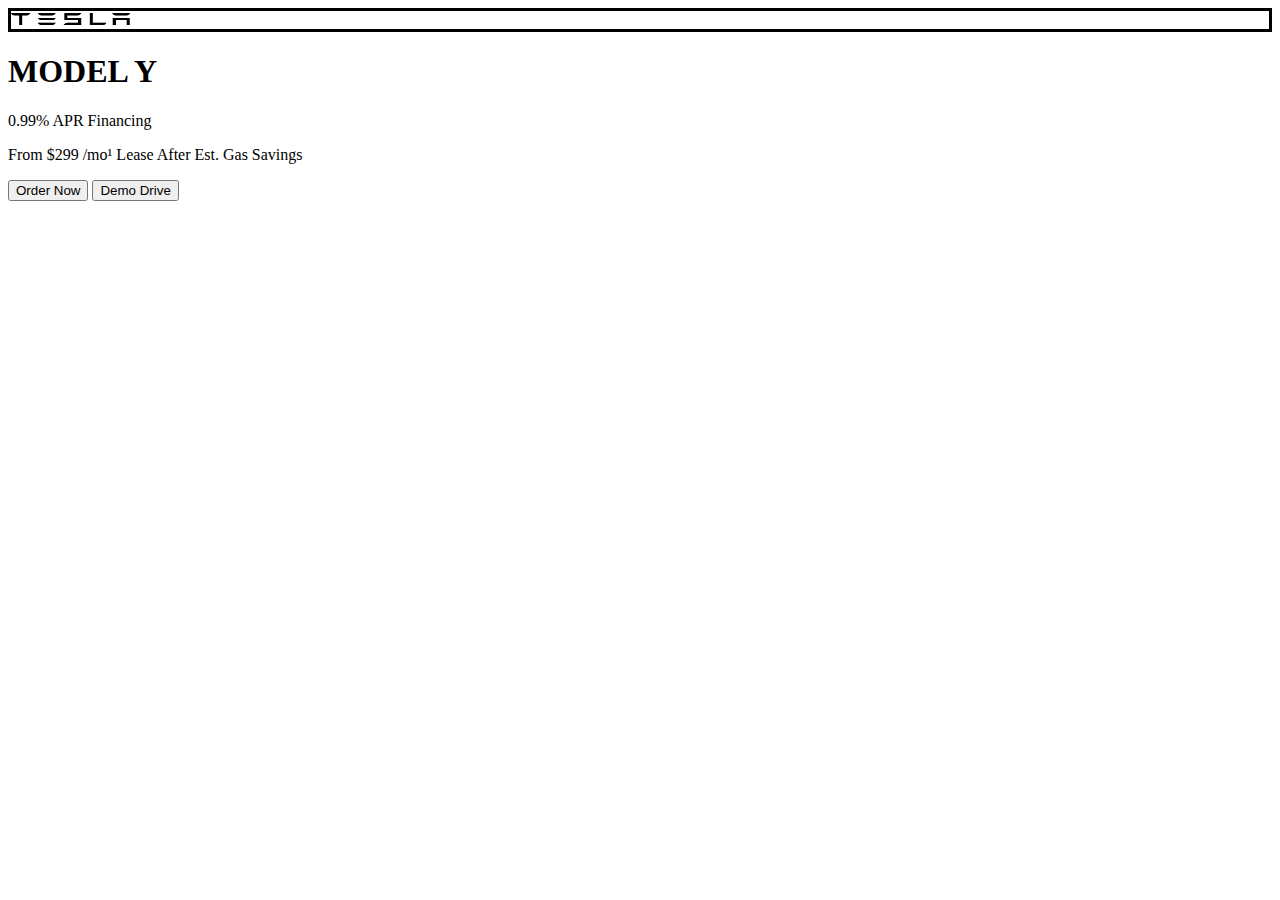
==== index.html @ 5c29401f "added border" ====
<!DOCTYPE html>
<html lang="en">
  <head>
    <meta charset="UTF-8" />
    <meta name="viewport" content="width=device-width, initial-scale=1.0" />
    <title>Electric Cars, Solar &amp; Clean Energy</title>
    <link rel="stylesheet" href="styles.css" />
  </head>
  <body>
    <div class="top-nav">
      <img
        src="./Assets/tesla-logo-png-2244.png"
        alt="Tesla Logo"
        width="119px"
        height="12.25px"
      />
    </div>
    <h1>MODEL Y</h1>
    <p>0.99% APR Financing</p>
    <p>From $299 /mo¹ Lease After Est. Gas Savings</p>

    <button type="button">Order Now</button>
    <button type="button">Demo Drive</button>
  </body>
</html>
---- styles.css ----
.top-nav {
  border: solid, black;
}
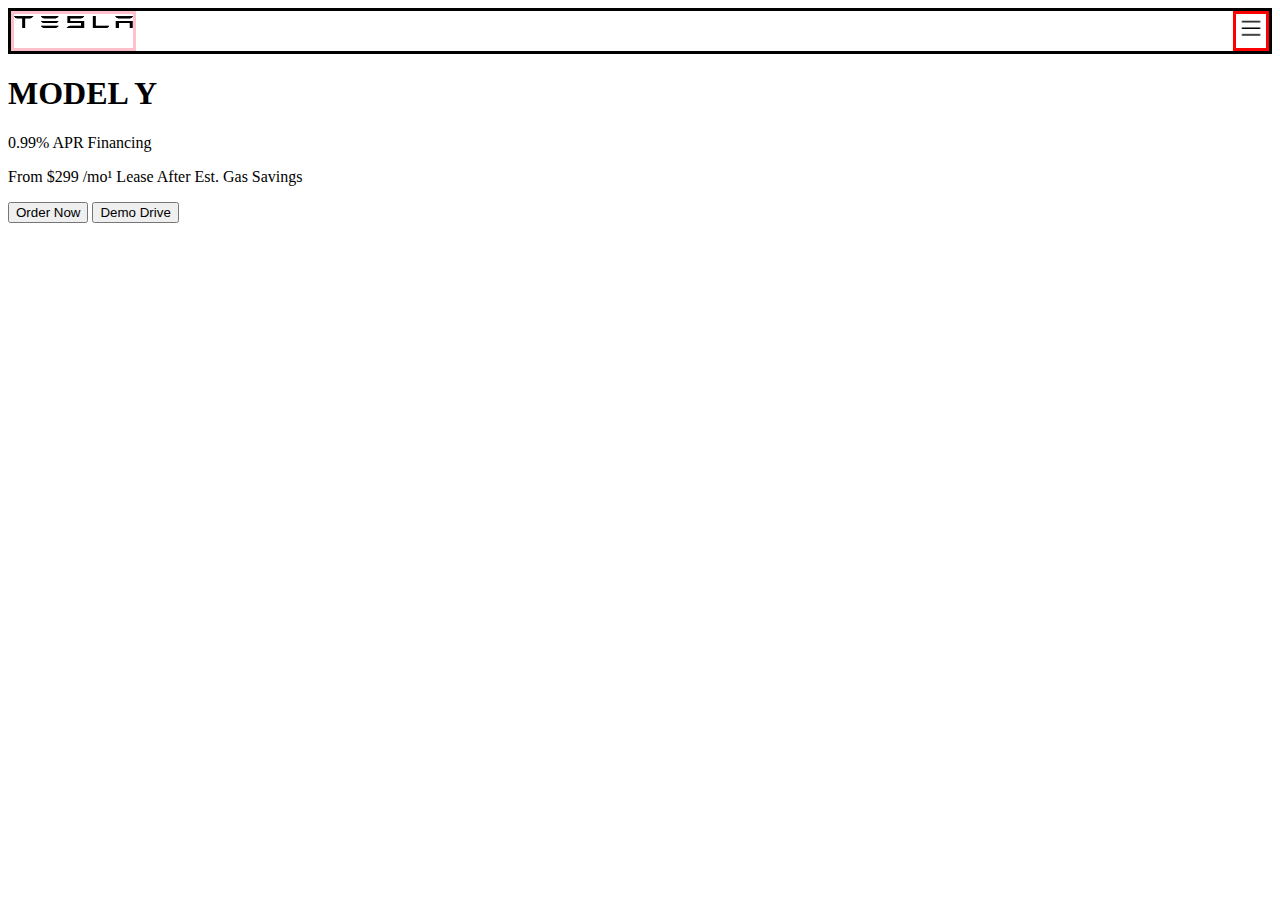
==== commit 0c77543c: "added class for nav bar" ====
--- a/index.html
+++ b/index.html
@@ -1,25 +1,36 @@
-<!DOCTYPE html>
-<html lang="en">
-  <head>
-    <meta charset="UTF-8" />
-    <meta name="viewport" content="width=device-width, initial-scale=1.0" />
-    <title>Electric Cars, Solar &amp; Clean Energy</title>
-    <link rel="stylesheet" href="styles.css" />
-  </head>
-  <body>
-    <div class="top-nav">
-      <img
-        src="./Assets/tesla-logo-png-2244.png"
-        alt="Tesla Logo"
-        width="119px"
-        height="12.25px"
-      />
-    </div>
-    <h1>MODEL Y</h1>
-    <p>0.99% APR Financing</p>
-    <p>From $299 /mo¹ Lease After Est. Gas Savings</p>
-
-    <button type="button">Order Now</button>
-    <button type="button">Demo Drive</button>
-  </body>
-</html>
+<!DOCTYPE html>
+<html lang="en">
+  <head>
+    <meta charset="UTF-8" />
+    <meta name="viewport" content="width=device-width, initial-scale=1.0" />
+    <title>Electric Cars, Solar &amp; Clean Energy</title>
+    <link rel="stylesheet" href="styles.css" />
+    <link
+      rel="favicon"
+      href="https://cdn.icon-icons.com/icons2/2699/PNG/512/tesla_logo_icon_169601.png"
+      type="image/x-icon"
+    />
+  </head>
+  <body>
+    <div class="top-nav">
+      <div class="logo">
+        <img
+          src="./Assets/Old/Desktop/tesla-logo-png-2244.png"
+          alt="Tesla Logo"
+          width="119px"
+          height="12.25px"
+        />
+      </div>
+
+      <div class="burger-menu">
+        <img src="./Assets/menu.png" alt="Burger" height="30px" />
+      </div>
+    </div>
+    <h1>MODEL Y</h1>
+    <p>0.99% APR Financing</p>
+    <p>From $299 /mo¹ Lease After Est. Gas Savings</p>
+
+    <button type="button">Order Now</button>
+    <button type="button">Demo Drive</button>
+  </body>
+</html>
--- a/styles.css
+++ b/styles.css
@@ -1,3 +1,15 @@
 .top-nav {
-  border: solid, black;
+  border: solid;
+  display: flex;
+  justify-content: space-between;
 }
+
+.logo {
+  border: solid;
+  color: pink;
+}
+
+.burger-menu {
+  border: solid;
+  border-color: red;
+} /*# sourceMappingURL=styles.css.map */
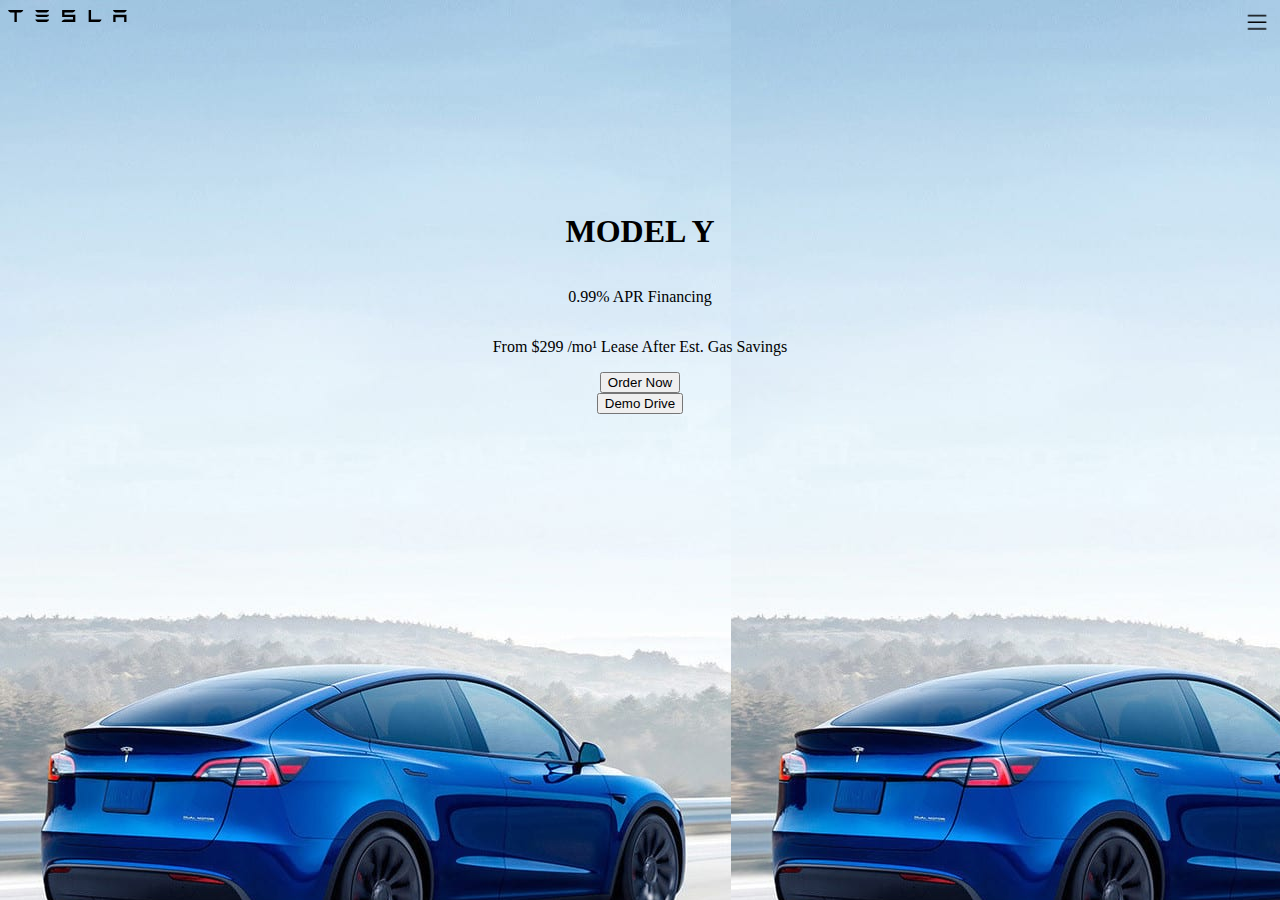
==== commit df37e922: "organised buttons" ====
--- a/index.html
+++ b/index.html
@@ -5,6 +5,7 @@
     <meta name="viewport" content="width=device-width, initial-scale=1.0" />
     <title>Electric Cars, Solar &amp; Clean Energy</title>
     <link rel="stylesheet" href="styles.css" />
+    <!-- Why doesn't favicon work? Worked 10mins ago -->
     <link
       rel="favicon"
       href="https://cdn.icon-icons.com/icons2/2699/PNG/512/tesla_logo_icon_169601.png"
@@ -15,7 +16,7 @@
     <div class="top-nav">
       <div class="logo">
         <img
-          src="./Assets/Old/Desktop/tesla-logo-png-2244.png"
+          src="./Assets/tesla-text.svg"
           alt="Tesla Logo"
           width="119px"
           height="12.25px"
@@ -23,14 +24,21 @@
       </div>
 
       <div class="burger-menu">
+        <!-- Align burger menu to left hand logotype -->
         <img src="./Assets/menu.png" alt="Burger" height="30px" />
       </div>
     </div>
-    <h1>MODEL Y</h1>
-    <p>0.99% APR Financing</p>
-    <p>From $299 /mo¹ Lease After Est. Gas Savings</p>
+    <div class="middle-container">
+      <div class="top-text"><h1>MODEL Y</h1></div>
+      <div class="middle-text"><p>0.99% APR Financing</p></div>
+      <div class="bottom-text">
+        <p>From $299 /mo¹ Lease After Est. Gas Savings</p>
+      </div>
+    </div>
 
-    <button type="button">Order Now</button>
-    <button type="button">Demo Drive</button>
+    <div class="buttons">
+      <button type="button">Order Now</button>
+      <button type="button">Demo Drive</button>
+    </div>
   </body>
 </html>
--- a/styles.css
+++ b/styles.css
@@ -1,15 +1,38 @@
 .top-nav {
-  border: solid;
   display: flex;
   justify-content: space-between;
 }
 
-.logo {
-  border: solid;
-  color: pink;
+.middle-container {
+  margin-top: 150px;
 }
 
-.burger-menu {
-  border: solid;
-  border-color: red;
+.top-text {
+  display: flex;
+  justify-content: center;
+  align-items: center;
+}
+.middle-text {
+  display: flex;
+  justify-content: center;
+  align-items: center;
+}
+.bottom-text {
+  display: flex;
+  justify-content: center;
+  align-items: center;
+}
+
+/* How do I get buttons at the bottom? */
+.buttons {
+  position: relative;
+  display: flex;
+  justify-content: center;
+  align-items: center;
+  align-self: center;
+  flex-direction: column;
+}
+
+body {
+  background-image: url(./Assets/Homepage-Model-Y-Mobile-Global.jpg);
 } /*# sourceMappingURL=styles.css.map */
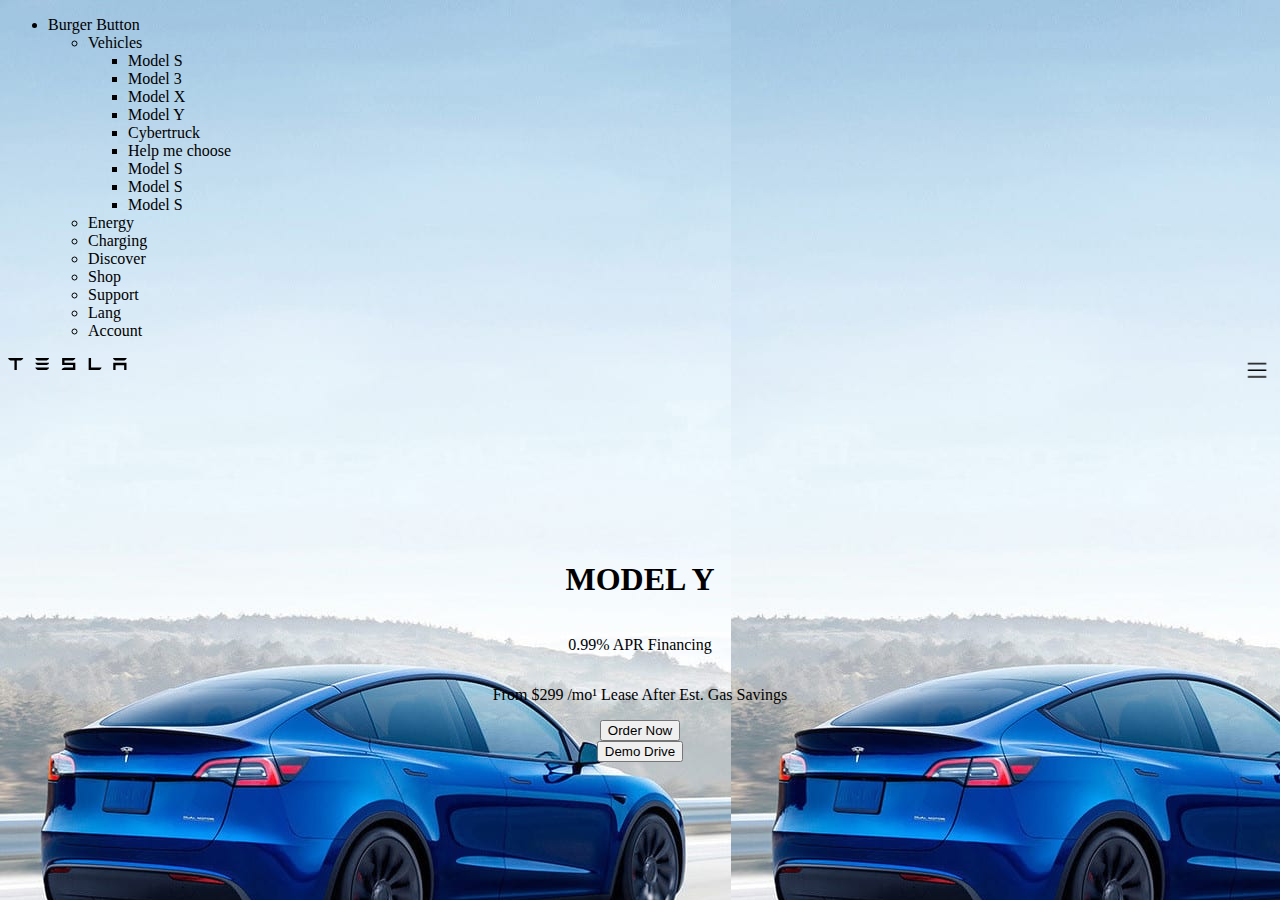
==== commit bd6a5399: "starting dropdown" ====
--- a/index.html
+++ b/index.html
@@ -13,6 +13,32 @@
     />
   </head>
   <body>
+    <nav>
+      <ul>
+        <li>Burger Button</li>
+        <ul>
+          <li>Vehicles</li>
+          <ul>
+            <li>Model S</li>
+            <li>Model 3</li>
+            <li>Model X</li>
+            <li>Model Y</li>
+            <li>Cybertruck</li>
+            <li>Help me choose</li>
+            <li>Model S</li>
+            <li>Model S</li>
+            <li>Model S</li>
+          </ul>
+          <li>Energy</li>
+          <li>Charging</li>
+          <li>Discover</li>
+          <li>Shop</li>
+          <li>Support</li>
+          <li>Lang</li>
+          <li>Account</li>
+        </ul>
+      </ul>
+    </nav>
     <div class="top-nav">
       <div class="logo">
         <img
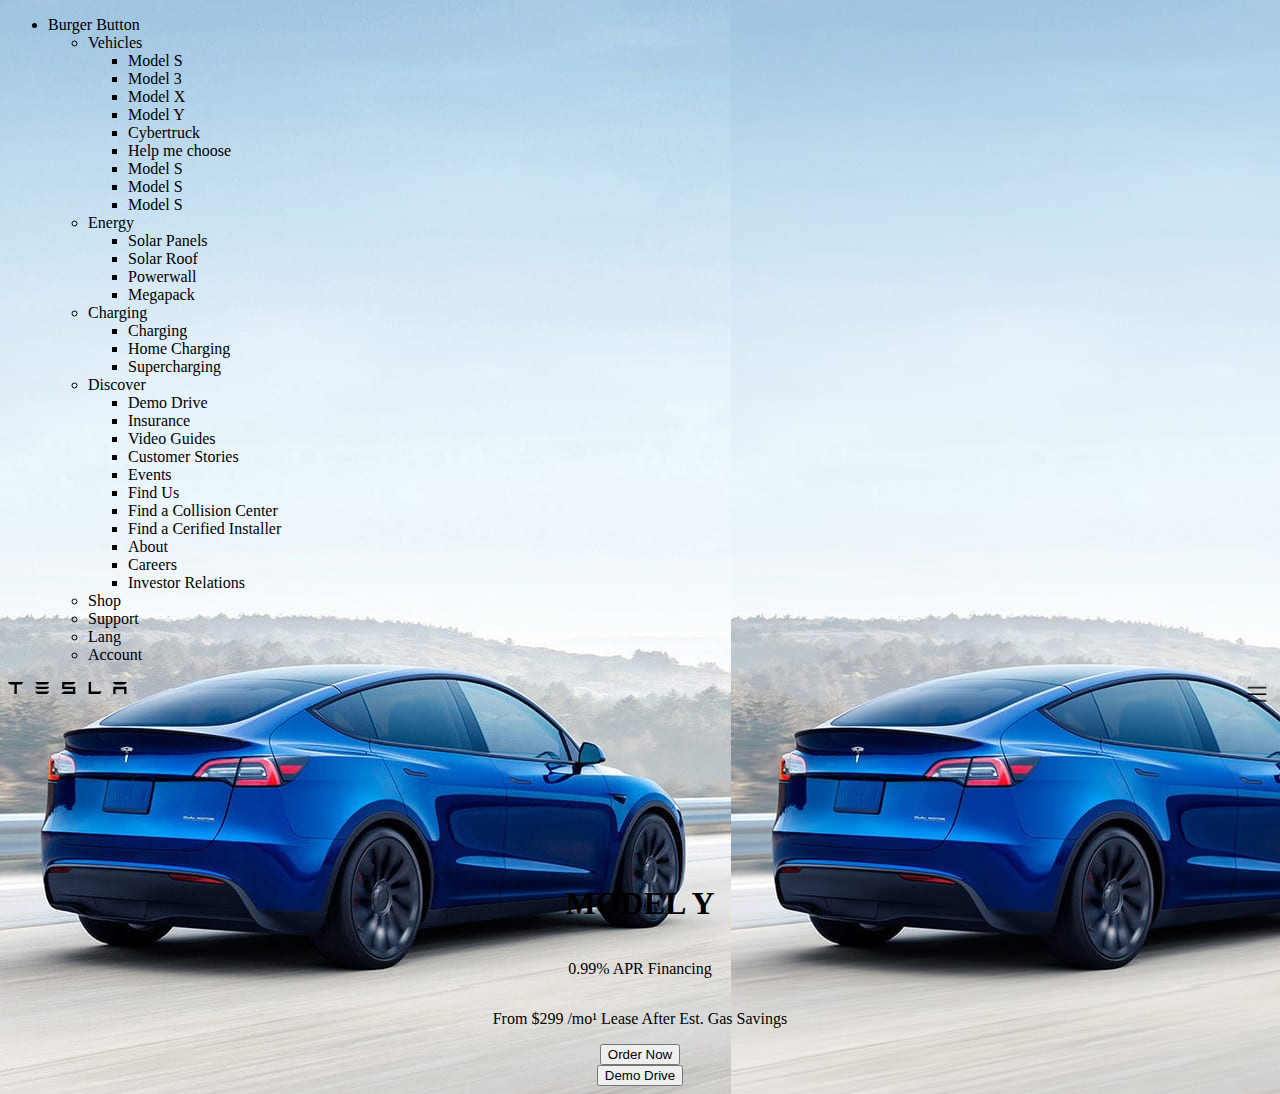
==== commit de3289ec: "adding to lists, and cleaning up" ====
--- a/index.html
+++ b/index.html
@@ -13,6 +13,7 @@
     />
   </head>
   <body>
+    <!-- -------- TOP BAR ------------ -->
     <nav>
       <ul>
         <li>Burger Button</li>
@@ -30,8 +31,32 @@
             <li>Model S</li>
           </ul>
           <li>Energy</li>
+          <ul>
+            <li>Solar Panels</li>
+            <li>Solar Roof</li>
+            <li>Powerwall</li>
+            <li>Megapack</li>
+          </ul>
           <li>Charging</li>
+          <ul>
+            <li>Charging</li>
+            <li>Home Charging</li>
+            <li>Supercharging</li>
+          </ul>
           <li>Discover</li>
+          <ul>
+            <li>Demo Drive</li>
+            <li>Insurance</li>
+            <li>Video Guides</li>
+            <li>Customer Stories</li>
+            <li>Events</li>
+            <li>Find Us</li>
+            <li>Find a Collision Center</li>
+            <li>Find a Cerified Installer</li>
+            <li>About</li>
+            <li>Careers</li>
+            <li>Investor Relations</li>
+          </ul>
           <li>Shop</li>
           <li>Support</li>
           <li>Lang</li>
@@ -54,6 +79,7 @@
         <img src="./Assets/menu.png" alt="Burger" height="30px" />
       </div>
     </div>
+    <!-- --------------MAIN SECTION---------------- -->
     <div class="middle-container">
       <div class="top-text"><h1>MODEL Y</h1></div>
       <div class="middle-text"><p>0.99% APR Financing</p></div>
--- a/styles.css
+++ b/styles.css
@@ -1,7 +1,13 @@
+/* ------Top Nav Bar-------- */
+
 .top-nav {
   display: flex;
   justify-content: space-between;
 }
+
+/* List Options */
+
+/* ------Middel Section------- */
 
 .middle-container {
   margin-top: 150px;
@@ -23,6 +29,7 @@
   align-items: center;
 }
 
+/* -------- Order/Demo Buttons---------- */
 /* How do I get buttons at the bottom? */
 .buttons {
   position: relative;
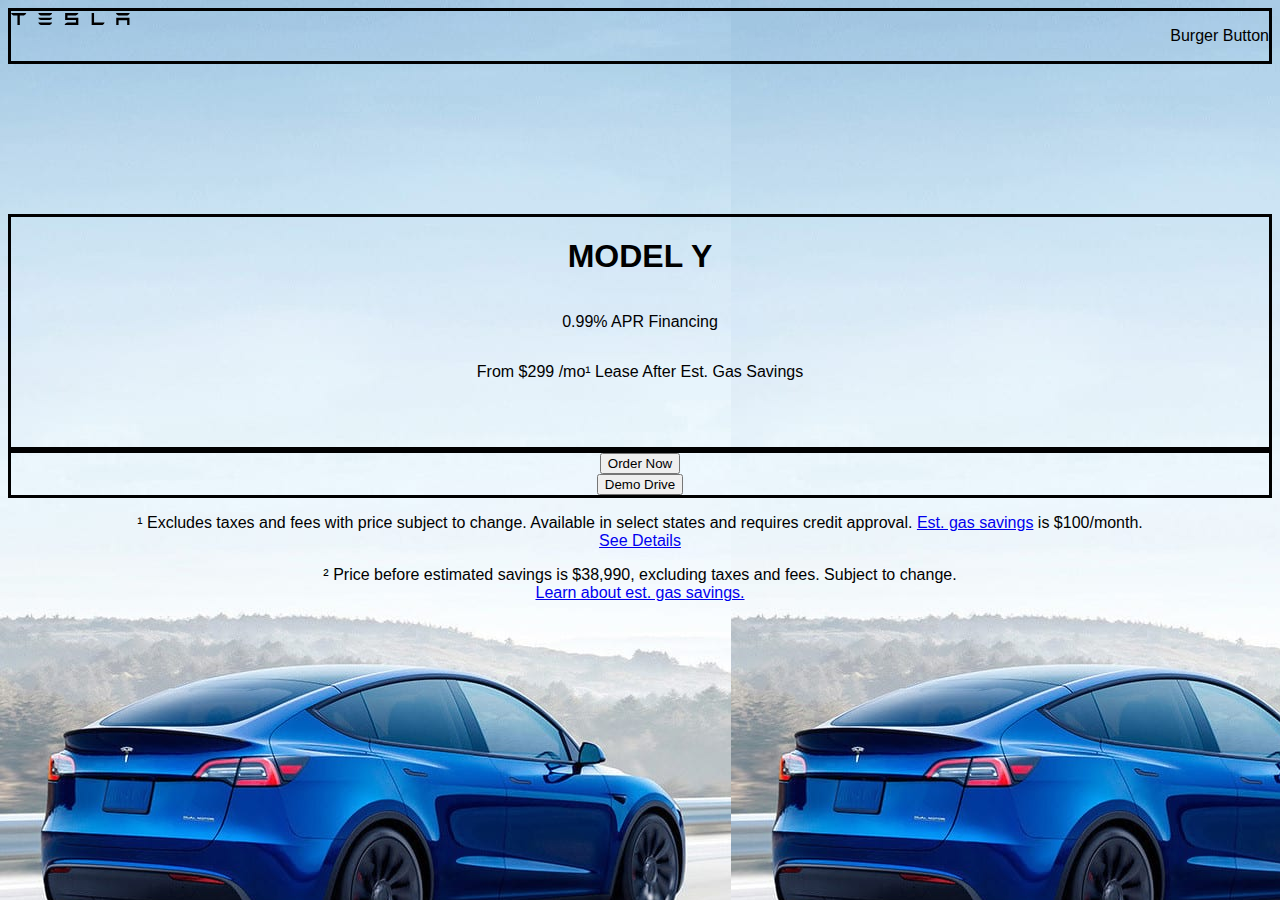
==== commit d23be33b: "added footer text" ====
--- a/index.html
+++ b/index.html
@@ -14,56 +14,7 @@
   </head>
   <body>
     <!-- -------- TOP BAR ------------ -->
-    <nav>
-      <ul>
-        <li>Burger Button</li>
-        <ul>
-          <li>Vehicles</li>
-          <ul>
-            <li>Model S</li>
-            <li>Model 3</li>
-            <li>Model X</li>
-            <li>Model Y</li>
-            <li>Cybertruck</li>
-            <li>Help me choose</li>
-            <li>Model S</li>
-            <li>Model S</li>
-            <li>Model S</li>
-          </ul>
-          <li>Energy</li>
-          <ul>
-            <li>Solar Panels</li>
-            <li>Solar Roof</li>
-            <li>Powerwall</li>
-            <li>Megapack</li>
-          </ul>
-          <li>Charging</li>
-          <ul>
-            <li>Charging</li>
-            <li>Home Charging</li>
-            <li>Supercharging</li>
-          </ul>
-          <li>Discover</li>
-          <ul>
-            <li>Demo Drive</li>
-            <li>Insurance</li>
-            <li>Video Guides</li>
-            <li>Customer Stories</li>
-            <li>Events</li>
-            <li>Find Us</li>
-            <li>Find a Collision Center</li>
-            <li>Find a Cerified Installer</li>
-            <li>About</li>
-            <li>Careers</li>
-            <li>Investor Relations</li>
-          </ul>
-          <li>Shop</li>
-          <li>Support</li>
-          <li>Lang</li>
-          <li>Account</li>
-        </ul>
-      </ul>
-    </nav>
+
     <div class="top-nav">
       <div class="logo">
         <img
@@ -76,21 +27,94 @@
 
       <div class="burger-menu">
         <!-- Align burger menu to left hand logotype -->
-        <img src="./Assets/menu.png" alt="Burger" height="30px" />
+
+        <nav>
+          <ul>
+            <!-- <li><img src="./Assets/menu.png" alt="Burger" height="30px" /></li> -->
+            <li>Burger Button</li>
+            <!-- Fake Burger Button for now-->
+            <ul>
+              <li>Vehicles</li>
+              <ul>
+                <li>Model S</li>
+                <li>Model 3</li>
+                <li>Model X</li>
+                <li>Model Y</li>
+                <li>Cybertruck</li>
+                <li>Help me choose</li>
+                <li>Model S</li>
+                <li>Model S</li>
+                <li>Model S</li>
+              </ul>
+              <li>Energy</li>
+              <ul>
+                <li>Solar Panels</li>
+                <li>Solar Roof</li>
+                <li>Powerwall</li>
+                <li>Megapack</li>
+              </ul>
+              <li>Charging</li>
+              <ul>
+                <li>Charging</li>
+                <li>Home Charging</li>
+                <li>Supercharging</li>
+              </ul>
+              <li>Discover</li>
+              <ul>
+                <li>Demo Drive</li>
+                <li>Insurance</li>
+                <li>Video Guides</li>
+                <li>Customer Stories</li>
+                <li>Events</li>
+                <li>Find Us</li>
+                <li>Find a Collision Center</li>
+                <li>Find a Cerified Installer</li>
+                <li>About</li>
+                <li>Careers</li>
+                <li>Investor Relations</li>
+              </ul>
+              <li>Shop</li>
+              <li>Support</li>
+              <li>Lang</li>
+              <li>Account</li>
+            </ul>
+          </ul>
+        </nav>
       </div>
     </div>
     <!-- --------------MAIN SECTION---------------- -->
-    <div class="middle-container">
-      <div class="top-text"><h1>MODEL Y</h1></div>
-      <div class="middle-text"><p>0.99% APR Financing</p></div>
-      <div class="bottom-text">
-        <p>From $299 /mo¹ Lease After Est. Gas Savings</p>
+    <div class="entire">
+      <div class="main">
+      <div class="middle-container">
+        <div class="top-text"><h1>MODEL Y</h1></div>
+        <div class="middle-text"><p>0.99% APR Financing</p></div>
+        <div class="bottom-text">
+          <p>From $299 /mo¹ Lease After Est. Gas Savings</p>
+        </div>
       </div>
     </div>
+    </div> 
 
-    <div class="buttons">
-      <button type="button">Order Now</button>
-      <button type="button">Demo Drive</button>
+      <div class="buttons">
+        <button type="button">Order Now</button>
+        <button type="button">Demo Drive</button>
+      </div>
     </div>
+    <!-- --------------Footer---------------- -->
+    <footer class="footer">
+      <div class="upper-footer">
+        <p class="caption1">
+        ¹ Excludes taxes and fees with price subject to change. Available in select states and requires credit approval. 
+        <a href="#">Est. gas savings</a> is $100/month.
+        <br>
+        <a href="#">See Details</a>
+        </p>
+
+        <p class="caption2">² Price before estimated savings is $38,990, excluding taxes and fees. Subject to change. <br>
+        <a href="#">Learn about est. gas savings.</a></p>
+
+        
+      </div>
+    </footer>
   </body>
 </html>
--- a/styles.css
+++ b/styles.css
@@ -1,16 +1,37 @@
-/* ------Top Nav Bar-------- */
+body {
+  font-family: Helvetica, Arial, sans-serif;
+  background-image: url(./Assets/Homepage-Model-Y-Mobile-Global.jpg);
+} /*# sourceMappingURL=styles.css.map */
+/* ------------------------Top Nav Bar-------------- */
 
 .top-nav {
   display: flex;
   justify-content: space-between;
+  border: solid;
 }
 
 /* List Options */
 
-/* ------Middel Section------- */
+li {
+  list-style: none;
+}
 
+ul ul {
+  list-style-type: none;
+}
+
+nav ul ul {
+  display: none;
+}
+
+nav ul li:hover ul {
+  display: inherit;
+}
+
+/* ------------------Middle Section------------------- */
 .middle-container {
   margin-top: 150px;
+  border: solid;
 }
 
 .top-text {
@@ -27,9 +48,10 @@
   display: flex;
   justify-content: center;
   align-items: center;
+  margin-bottom: 50px;
 }
 
-/* -------- Order/Demo Buttons---------- */
+/* -------------------- Order/Demo Buttons---------------------- */
 /* How do I get buttons at the bottom? */
 .buttons {
   position: relative;
@@ -38,8 +60,9 @@
   align-items: center;
   align-self: center;
   flex-direction: column;
+  border: solid;
 }
-
-body {
-  background-image: url(./Assets/Homepage-Model-Y-Mobile-Global.jpg);
-} /*# sourceMappingURL=styles.css.map */
+/* ----------------------Footer-------------- */
+.upper-footer {
+  text-align: center;
+}
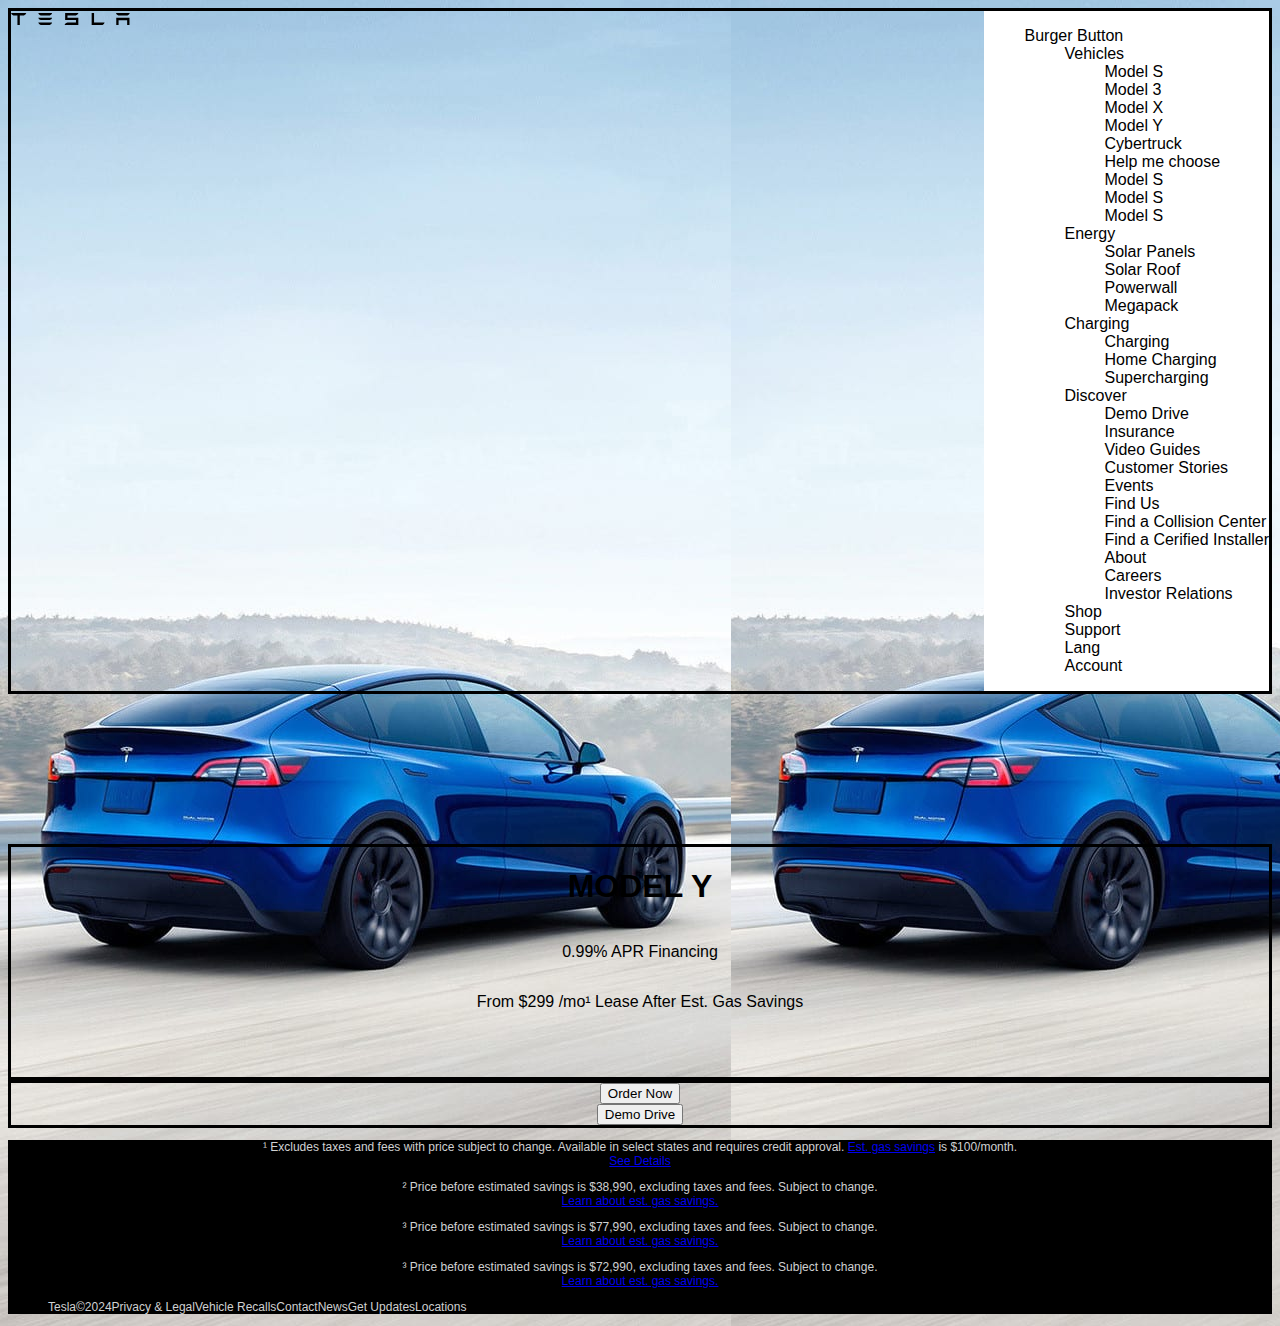
==== commit 28c32126: "added vehicles page separate" ====
--- a/index.html
+++ b/index.html
@@ -83,6 +83,7 @@
       </div>
     </div>
     <!-- --------------MAIN SECTION---------------- -->
+    
     <div class="entire">
       <div class="main">
       <div class="middle-container">
@@ -113,7 +114,23 @@
         <p class="caption2">² Price before estimated savings is $38,990, excluding taxes and fees. Subject to change. <br>
         <a href="#">Learn about est. gas savings.</a></p>
 
-        
+        <p class="caption3">
+          ³ Price before estimated savings is $77,990, excluding taxes and fees. Subject to change.<br>
+        <a href="#">Learn about est. gas savings.</a></p>
+        <p class="caption4">
+          ³ Price before estimated savings is $72,990, excluding taxes and fees. Subject to change.<br>
+        <a href="#">Learn about est. gas savings.</a></p>
+
+        <div class="lower-footer">
+          <ul><li>Tesla&copy;2024</li>
+          <li>Privacy &#38; Legal
+          </li>
+          <li>Vehicle Recalls</li>
+          <li>Contact</li>
+          <li>News</li>
+          <li>Get Updates</li>
+          <li>Locations</li></ul>
+        </div>
       </div>
     </footer>
   </body>
--- a/styles.css
+++ b/styles.css
@@ -20,12 +20,18 @@
   list-style-type: none;
 }
 
-nav ul ul {
+/* nav ul ul {
   display: none;
-}
+} */
 
 nav ul li:hover ul {
   display: inherit;
+}
+
+/* --------Burger Specific-------------- */
+
+.burger-menu {
+  background-color: white;
 }
 
 /* ------------------Middle Section------------------- */
@@ -63,6 +69,18 @@
   border: solid;
 }
 /* ----------------------Footer-------------- */
+
+.footer {
+  background-color: #000000;
+  font-size: 12px;
+  padding-bottom: 0;
+}
 .upper-footer {
   text-align: center;
+  color: #d0d1d2;
 }
+
+.lower-footer ul {
+  display: flex;
+  flex-direction: row;
+}
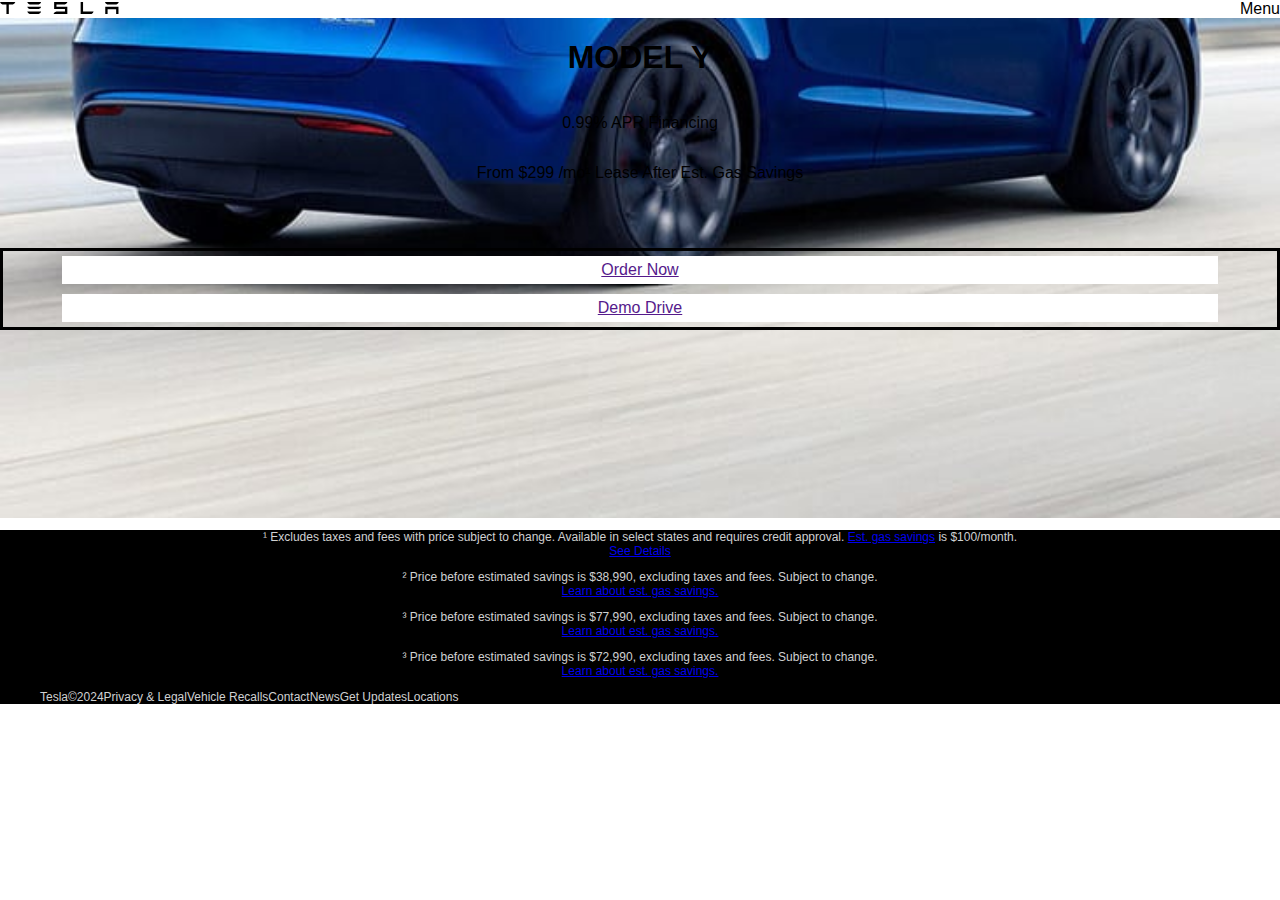
==== commit 0095dbed: "jon suggestions" ====
--- a/index.html
+++ b/index.html
@@ -25,66 +25,84 @@
         />
       </div>
 
-      <div class="burger-menu">
-        <!-- Align burger menu to left hand logotype -->
+      <!-- Align burger menu to left hand logotype -->
 
-        <nav>
-          <ul>
-            <!-- <li><img src="./Assets/menu.png" alt="Burger" height="30px" /></li> -->
-            <li>Burger Button</li>
-            <!-- Fake Burger Button for now-->
+      <nav class="header-nav">
+        <input id="checkbox" type="checkbox" />
+        <label for="checkbox"> <div class="burger-menu">Menu</div> </label>
+        <!-- Fake Burger Button for now-->
+        <ul>
+          <li class="closebutton"><label for="checkbox">X</label></li>
+          <li>
+            Vehicles
             <ul>
-              <li>Vehicles</li>
-              <ul>
-                <li>Model S</li>
-                <li>Model 3</li>
-                <li>Model X</li>
-                <li>Model Y</li>
-                <li>Cybertruck</li>
-                <li>Help me choose</li>
-                <li>Model S</li>
-                <li>Model S</li>
-                <li>Model S</li>
-              </ul>
-              <li>Energy</li>
-              <ul>
-                <li>Solar Panels</li>
-                <li>Solar Roof</li>
-                <li>Powerwall</li>
-                <li>Megapack</li>
-              </ul>
+              <li>Model S</li>
+              <li>Model 3</li>
+              <li>Model X</li>
+              <li>Model Y</li>
+              <li>Cybertruck</li>
+              <li>Help me choose</li>
+              <li>Model S</li>
+              <li>Model S</li>
+              <li>Model S</li>
+            </ul>
+          </li>
+          <li>
+            Energy
+            <ul>
+              <li>Solar Panels</li>
+              <li>Solar Roof</li>
+              <li>Powerwall</li>
+              <li>Megapack</li>
+            </ul>
+          </li>
+          <li>
+            Charging
+            <ul>
               <li>Charging</li>
-              <ul>
-                <li>Charging</li>
-                <li>Home Charging</li>
-                <li>Supercharging</li>
-              </ul>
-              <li>Discover</li>
-              <ul>
-                <li>Demo Drive</li>
-                <li>Insurance</li>
-                <li>Video Guides</li>
-                <li>Customer Stories</li>
-                <li>Events</li>
-                <li>Find Us</li>
-                <li>Find a Collision Center</li>
-                <li>Find a Cerified Installer</li>
-                <li>About</li>
-                <li>Careers</li>
-                <li>Investor Relations</li>
-              </ul>
-              <li>Shop</li>
-              <li>Support</li>
-              <li>Lang</li>
-              <li>Account</li>
+              <li>Home Charging</li>
+              <li>Supercharging</li>
             </ul>
-          </ul>
-        </nav>
+          </li>
+          <li>
+            Discover
+            <ul>
+              <li>Demo Drive</li>
+              <li>Insurance</li>
+              <li>Video Guides</li>
+              <li>Customer Stories</li>
+              <li>Events</li>
+              <li>Find Us</li>
+              <li>Find a Collision Center</li>
+              <li>Find a Cerified Installer</li>
+              <li>About</li>
+              <li>Careers</li>
+              <li>Investor Relations</li>
+            </ul>
+          </li>
+          <li>Shop</li>
+          <li>Support</li>
+          <li>Lang</li>
+          <li>Account</li>
+        </ul>
+      </nav>
+    </div>
+    <!-- --------------MAIN SECTION---------------- -->
+
+    <div class="model-y">
+      <div class="top-text"><h1>MODEL Y</h1></div>
+      <div class="middle-text"><p>0.99% APR Financing</p></div>
+      <div class="bottom-text">
+        <p>From $299 /mo¹ Lease After Est. Gas Savings</p>
+      </div>
+
+      <div class="buttons">
+        <a href="">Order Now</a>
+        <a href="">Demo Drive</a>
       </div>
     </div>
-    <!-- --------------MAIN SECTION---------------- -->
-    
-    <div class="entire">
+
+    <!-- <div class="entire">
       <div class="main">
       <div class="middle-container">
         <div class="top-text"><h1>MODEL Y</h1></div>
@@ -100,36 +118,45 @@
         <button type="button">Order Now</button>
         <button type="button">Demo Drive</button>
       </div>
-    </div>
+    </div> -->
     <!-- --------------Footer---------------- -->
     <footer class="footer">
       <div class="upper-footer">
         <p class="caption1">
-        ¹ Excludes taxes and fees with price subject to change. Available in select states and requires credit approval. 
-        <a href="#">Est. gas savings</a> is $100/month.
-        <br>
-        <a href="#">See Details</a>
+          ¹ Excludes taxes and fees with price subject to change. Available in
+          select states and requires credit approval.
+          <a href="#">Est. gas savings</a> is $100/month.
+          <br />
+          <a href="#">See Details</a>
         </p>
 
-        <p class="caption2">² Price before estimated savings is $38,990, excluding taxes and fees. Subject to change. <br>
-        <a href="#">Learn about est. gas savings.</a></p>
+        <p class="caption2">
+          ² Price before estimated savings is $38,990, excluding taxes and fees.
+          Subject to change. <br />
+          <a href="#">Learn about est. gas savings.</a>
+        </p>
 
         <p class="caption3">
-          ³ Price before estimated savings is $77,990, excluding taxes and fees. Subject to change.<br>
-        <a href="#">Learn about est. gas savings.</a></p>
+          ³ Price before estimated savings is $77,990, excluding taxes and fees.
+          Subject to change.<br />
+          <a href="#">Learn about est. gas savings.</a>
+        </p>
         <p class="caption4">
-          ³ Price before estimated savings is $72,990, excluding taxes and fees. Subject to change.<br>
-        <a href="#">Learn about est. gas savings.</a></p>
+          ³ Price before estimated savings is $72,990, excluding taxes and fees.
+          Subject to change.<br />
+          <a href="#">Learn about est. gas savings.</a>
+        </p>
 
         <div class="lower-footer">
-          <ul><li>Tesla&copy;2024</li>
-          <li>Privacy &#38; Legal
-          </li>
-          <li>Vehicle Recalls</li>
-          <li>Contact</li>
-          <li>News</li>
-          <li>Get Updates</li>
-          <li>Locations</li></ul>
+          <ul>
+            <li>Tesla&copy;2024</li>
+            <li>Privacy &#38; Legal</li>
+            <li>Vehicle Recalls</li>
+            <li>Contact</li>
+            <li>News</li>
+            <li>Get Updates</li>
+            <li>Locations</li>
+          </ul>
         </div>
       </div>
     </footer>
--- a/styles.css
+++ b/styles.css
@@ -1,13 +1,13 @@
 body {
-  font-family: Helvetica, Arial, sans-serif;
-  background-image: url(./Assets/Homepage-Model-Y-Mobile-Global.jpg);
+  font-family: -apple-system, BlinkMacSystemFont, "Segoe UI", Roboto, Oxygen,
+    Ubuntu, Cantarell, "Open Sans", "Helvetica Neue", sans-serif;
+  margin: 0;
 } /*# sourceMappingURL=styles.css.map */
 /* ------------------------Top Nav Bar-------------- */
 
 .top-nav {
   display: flex;
   justify-content: space-between;
-  border: solid;
 }
 
 /* List Options */
@@ -20,13 +20,25 @@
   list-style-type: none;
 }
 
-/* nav ul ul {
+.header-nav > ul {
   display: none;
-} */
+}
+
+input#checkbox {
+  display: none;
+}
+
+input#checkbox:checked ~ ul {
+  display: inherit;
+}
+/* 
+nav ul ul {
+  display: none;
+}
 
 nav ul li:hover ul {
   display: inherit;
-}
+} */
 
 /* --------Burger Specific-------------- */
 
@@ -35,7 +47,41 @@
 }
 
 /* ------------------Middle Section------------------- */
-.middle-container {
+.model-y {
+  position: relative;
+  width: 100%;
+  background-image: url(./Assets/Homepage-Model-Y-Mobile-Global.jpg);
+  height: 500px;
+  background-size: cover;
+  background-position: center;
+}
+.top-text {
+  display: flex;
+  justify-content: center;
+  align-items: center;
+}
+.middle-text {
+  display: flex;
+  justify-content: center;
+  align-items: center;
+}
+.bottom-text {
+  display: flex;
+  justify-content: center;
+  align-items: center;
+  margin-bottom: 50px;
+}
+
+.buttons a {
+  display: block;
+  width: 90%;
+  background-color: white;
+  text-align: center;
+  margin: 5px;
+  padding: 5px;
+}
+
+/* .middle-container {
   margin-top: 150px;
   border: solid;
 }
@@ -55,7 +101,7 @@
   justify-content: center;
   align-items: center;
   margin-bottom: 50px;
-}
+} */
 
 /* -------------------- Order/Demo Buttons---------------------- */
 /* How do I get buttons at the bottom? */
